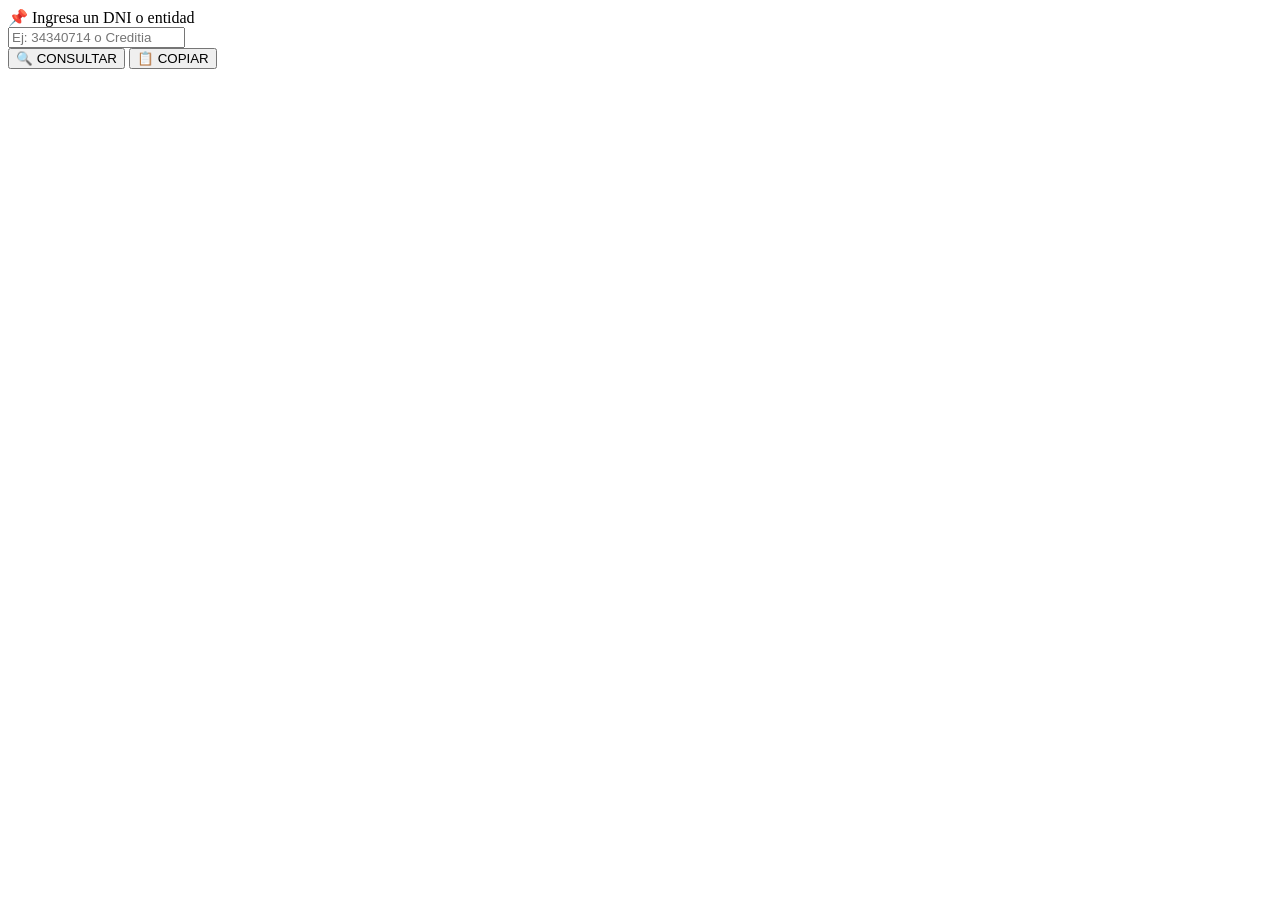
==== index.html @ dcc066db "Create index.html" ====
<!doctype html>
<html lang="es">
<head>
    <meta charset="UTF-8">
    <meta name="viewport" content="width=device-width, initial-scale=1.0">
    <title>ACME Labs · Consulta por documento</title>
    <link rel="stylesheet" href="styles.css">
</head>
<body>
    <main>
        <section class="panel">
            <div class="panel-inner">
                <div class="console" id="consoleOutput">
                    <span id="typewriter"></span><span class="cursor" id="cursor"></span>
                </div>
                <div class="search-container" id="searchContainer">
                    <label for="dniInput">📌 Ingresa un DNI o entidad</label>
                    <div class="input-row">
                        <input type="text" id="dniInput" placeholder="Ej: 34340714 o Creditia" maxlength="50" onkeydown="if(event.key==='Enter') buscarDNI()">
                        <div class="button-group">
                            <button onclick="buscarDNI()">🔍 CONSULTAR</button>
                            <button class="btn-copiar-busqueda" id="btnCopiar" onclick="copiarResultado()">
                                📋 COPIAR
                            </button>
                        </div>
                    </div>
                </div>
                <div class="result" id="resultContent">
                    <div id="resultText" class="result-moderno"></div>
                </div>
            </div>
        </section>
    </main>
    <script src="script.js"></script>
</body>
</html>
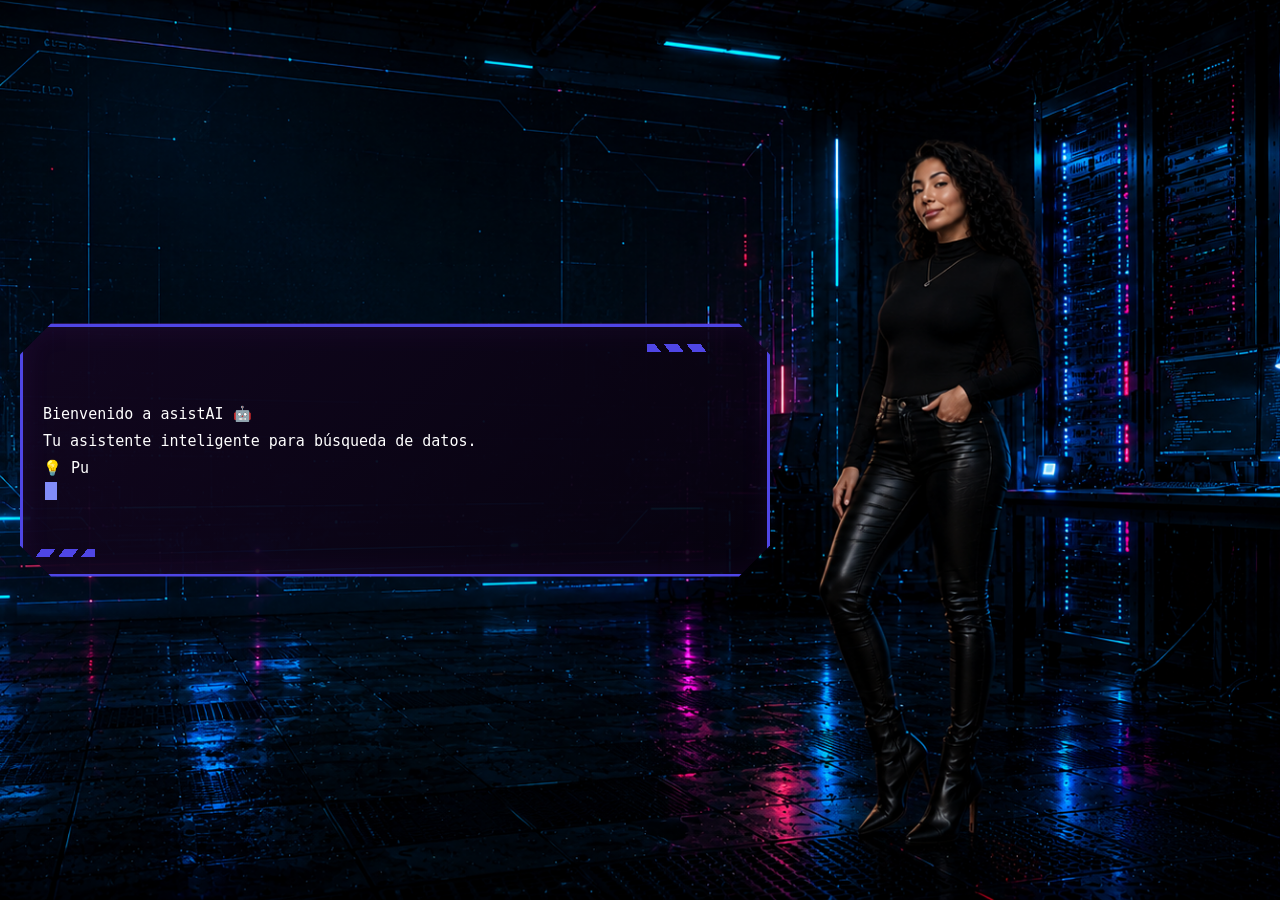
==== commit eab57ab3: "Update index.html" ====
--- a/index.html
+++ b/index.html
@@ -3,7 +3,7 @@
 <head>
     <meta charset="UTF-8">
     <meta name="viewport" content="width=device-width, initial-scale=1.0">
-    <title>ACME Labs · Consulta por documento</title>
+    <title>ACME Labs · Assis-AI</title>
     <link rel="stylesheet" href="styles.css">
 </head>
 <body>
@@ -14,7 +14,7 @@
                     <span id="typewriter"></span><span class="cursor" id="cursor"></span>
                 </div>
                 <div class="search-container" id="searchContainer">
-                    <label for="dniInput">📌 Ingresa un DNI o entidad</label>
+                    <label for="dniInput">📌 Ingresa un DNI, el nombre de una entidad o descargas</label>
                     <div class="input-row">
                         <input type="text" id="dniInput" placeholder="Ej: 34340714 o Creditia" maxlength="50" onkeydown="if(event.key==='Enter') buscarDNI()">
                         <div class="button-group">
--- a/styles.css
+++ b/styles.css
@@ -0,0 +1,398 @@
+:root {
+    --violet: #4f46e5;
+    --violet-soft: #818cf8;
+    --violet-neon: #4338ca;
+    --green: #31db72;
+    --red: #ff756f;
+    --gold: #ffb530;
+    --line: rgba(160, 68, 255, .48);
+    --panel: rgba(6, 2, 13, .91);
+    --ui-scale: .9;
+}
+* {
+    box-sizing: border-box;
+    margin: 0;
+    padding: 0;
+}
+body {
+    min-height: 100vh;
+    margin: 0;
+    color: #fff;
+    font: 15px/1.3 "Lucida Console", Monaco, monospace;
+    background: #020105 url("assets/f13.png") center top/cover fixed no-repeat;
+    transition: background-image 0.8s ease;
+    display: flex;
+    justify-content: flex-start;
+    align-items: center;
+    padding: 20px;
+}
+body.fondo-busqueda {
+    background-image: url("assets/f12.png");
+}
+main {
+    width: 100%;
+    max-width: 750px;
+    padding: 0;
+    display: flex;
+    align-items: center;
+    transition: all 0.3s ease;
+    margin-left: 0;
+}
+.panel {
+    position: relative;
+    width: 100%;
+    padding: 20px 30px 20px 20px;
+    background: linear-gradient(135deg, rgba(18, 6, 31, .95), var(--panel));
+    border: 3px solid var(--violet);
+    clip-path: polygon(0 31px, 31px 0, calc(100% - 31px) 0, 100% 31px, 100% calc(100% - 31px), calc(100% - 31px) 100%, 31px 100%, 0 calc(100% - 31px));
+    box-shadow: 0 0 16px rgba(160, 68, 255, .85), 0 0 48px rgba(160, 68, 255, .2), inset 0 0 30px rgba(160, 68, 255, .08);
+    transition: all 0.3s ease;
+    border-radius: 0;
+    margin-left: 0;
+}
+.panel::before,
+.panel::after {
+    content: "";
+    position: absolute;
+    width: 62px;
+    height: 8px;
+    background: repeating-linear-gradient(52deg, var(--violet) 0 11px, transparent 11px 18px);
+}
+.panel::before {
+    top: 17px;
+    right: 58px;
+}
+.panel::after {
+    bottom: 17px;
+    left: 10px;
+    transform: scaleX(-1);
+}
+.panel-inner {
+    padding: 0;
+    margin: 0;
+    width: 100%;
+    display: flex;
+    flex-direction: column;
+}
+.console {
+    font-family: "Lucida Console", Monaco, monospace;
+    color: #fff;
+    line-height: 1.8;
+    white-space: pre-wrap;
+    min-height: 200px;
+    text-align: left;
+    transition: all 0.5s ease;
+    font-size: 15px;
+    padding-left: 0;
+}
+.console.oculto {
+    opacity: 0;
+    max-height: 0;
+    min-height: 0;
+    overflow: hidden;
+    margin: 0;
+    padding: 0;
+    transition: all 0.5s ease;
+}
+.console .cursor {
+    display: inline-block;
+    width: 12px;
+    height: 18px;
+    background: var(--violet-soft);
+    animation: blink 1s step-end infinite;
+    vertical-align: text-bottom;
+    margin-left: 2px;
+}
+@keyframes blink {
+    0%, 100% { opacity: 1; }
+    50% { opacity: 0; }
+}
+.search-container {
+    margin-top: 20px;
+    margin-bottom: 15px;
+    display: none;
+    opacity: 0;
+    transition: opacity 0.5s ease, margin-top 0.3s ease;
+    flex-direction: column;
+    gap: 12px;
+    padding: 0;
+}
+.search-container.visible {
+    display: flex;
+    opacity: 1;
+}
+.search-container.arriba {
+    margin-top: 0;
+}
+.search-container label {
+    color: #a8b2d4;
+    font-size: 14px;
+    font-weight: 600;
+    font-family: "Lucida Console", Monaco, monospace;
+}
+.search-container .input-row {
+    display: flex;
+    gap: 10px;
+    flex-wrap: wrap;
+}
+.search-container input {
+    flex: 1;
+    padding: 14px 18px;
+    background: rgba(0, 0, 0, .6);
+    border: 2px solid var(--violet);
+    color: #fff;
+    font: 16px "Lucida Console", Monaco, monospace;
+    outline: none;
+    border-radius: 12px;
+    transition: all .3s;
+    text-align: center;
+    letter-spacing: 2px;
+    min-width: 150px;
+}
+.search-container input:focus {
+    border-color: var(--violet-soft);
+    box-shadow: 0 0 0 3px rgba(160, 68, 255, .2);
+    background: rgba(0, 0, 0, .7);
+}
+.search-container input::placeholder {
+    color: #4a5270;
+}
+.search-container .button-group {
+    display: flex;
+    gap: 10px;
+    flex-wrap: wrap;
+}
+.search-container button {
+    padding: 14px 30px;
+    background: var(--violet);
+    border: none;
+    color: #fff;
+    font: 16px "Lucida Console", Monaco, monospace;
+    cursor: pointer;
+    border-radius: 12px;
+    transition: all .2s;
+    white-space: nowrap;
+    min-width: 160px;
+    flex: 1;
+}
+.search-container button:hover {
+    transform: translateY(-2px);
+    box-shadow: 0 5px 20px rgba(160, 68, 255, .3);
+}
+.btn-copiar-busqueda {
+    padding: 14px 30px;
+    background: #27A17C !important;
+    border: 2px solid #27A17C !important;
+    color: #fff;
+    font: 16px "Lucida Console", Monaco, monospace;
+    cursor: pointer;
+    border-radius: 12px;
+    transition: all .2s;
+    display: none;
+    align-items: center;
+    justify-content: center;
+    gap: 8px;
+    min-width: 160px;
+    flex: 1;
+}
+.btn-copiar-busqueda:hover {
+    transform: translateY(-2px);
+    box-shadow: 0 5px 20px rgba(39, 125, 43, .4);
+    background: #27A17C !important;
+    border-color: #27A17C !important;
+}
+.btn-copiar-busqueda.copiado {
+    background: #27A17C !important;
+    border-color: #27A17C !important;
+    box-shadow: 0 0 20px rgba(26, 138, 46, .3);
+}
+.btn-copiar-busqueda.visible {
+    display: inline-flex;
+}
+.result {
+    margin-top: 10px;
+    padding: 0;
+    background: transparent;
+    border: none;
+    border-radius: 0;
+    font-size: 13px;
+    line-height: 1.1;
+    overflow-x: auto;
+    display: none;
+    animation: fadeIn 0.5s ease;
+}
+.result.visible {
+    display: block;
+}
+@keyframes fadeIn {
+    from { opacity: 0; transform: translateY(10px); }
+    to { opacity: 1; transform: translateY(0); }
+}
+@keyframes pulseBox {
+    0%, 100% { transform: scale(1); opacity: 0.5; }
+    50% { transform: scale(1.2); opacity: 1; }
+}
+@keyframes dots {
+    0% { content: ''; opacity: 0; }
+    33% { opacity: 1; }
+    66% { opacity: 1; }
+    100% { opacity: 1; }
+}
+.result-moderno {
+    font-family: "Lucida Console", Monaco, monospace;
+    font-size: 13px;
+    color: #e0d6f0;
+}
+.result-moderno .header-card {
+    background:  rgba(26, 31, 51, 0.6);
+    border: 1px solid var(--violet);
+    border-radius: 12px;
+    padding: 8px 14px;
+    margin-bottom: 10px;
+    display: flex;
+    justify-content: space-between;
+    align-items: center;
+    flex-wrap: wrap;
+    gap: 10px;
+}
+.result-moderno .header-card .dni-number {
+    color: #fff;
+    font-size: 20px;
+    font-weight: bold;
+    text-shadow: 0 0 20px rgba(240, 15, 108, 0.4);
+}
+.result-moderno .header-card .badge.fallecido {
+    background: rgba(255, 117, 111, 0.2);
+    border: 1px solid var(--red);
+    padding: 4px 5px;
+    border-radius: 20px;
+    font-size: 11px;
+    color: var(--red);
+    text-transform: uppercase;
+    letter-spacing: 1px;
+}
+.result-moderno .seccion {
+    background: rgba(26, 31, 51, 0.6);
+    border: 1px solid rgba(160, 68, 255, 0.15);
+    border-radius: 12px;
+    padding: 14px 18px;
+    margin-bottom: 10px;
+    backdrop-filter: blur(4px);
+    transition: all 0.3s ease;
+}
+.result-moderno .seccion:hover {
+    border-color: rgba(160, 68, 255, 0.3);
+    background: rgba(26, 31, 51, 0.8);
+}
+.result-moderno .seccion-titulo {
+    color: var(--violet-soft);
+    font-size: 11px;
+    text-transform: uppercase;
+    letter-spacing: 1.5px;
+    margin-bottom: 10px;
+    font-weight: bold;
+    display: flex;
+    align-items: center;
+    gap: 8px;
+}
+.result-moderno .seccion-titulo .icon {
+    font-size: 14px;
+}
+.result-moderno .campo {
+    display: flex;
+    padding: 3px 0;
+    line-height: 1.6;
+    border-bottom: 1px solid rgba(160, 68, 255, 0.05);
+}
+.result-moderno .campo:last-child {
+    border-bottom: none;
+}
+.result-moderno .campo .label {
+    color: #8a7ea0;
+    min-width: 120px;
+    font-size: 12px;
+    letter-spacing: 0.3px;
+}
+.result-moderno .campo .valor {
+    color: #f0ecf5;
+    font-size: 13px;
+    word-break: break-word;
+}
+.result-moderno .campo .valor.fallecido {
+    color: var(--red);
+    font-weight: bold;
+}
+.result-moderno .origen {
+    background: rgba(160, 68, 255, 0.05);
+    border-radius: 8px;
+    padding: 10px 16px;
+    margin-top: 6px;
+    font-size: 11px;
+    color: #8a7ea0;
+    display: flex;
+    justify-content: space-between;
+    flex-wrap: wrap;
+    gap: 6px;
+}
+.result-moderno .origen span {
+    color: #b0a8c0;
+}
+.result-moderno .error {
+    color: var(--red);
+    font-size: 14px;
+    padding: 20px;
+    text-align: center;
+    background: rgba(255, 117, 111, 0.05);
+    border: 1px solid rgba(255, 117, 111, 0.2);
+    border-radius: 12px;
+}
+@media (max-width:700px) {
+    body {
+        padding: 10px;
+    }
+    main {
+        transform: scale(1);
+        max-width: 100%;
+    }
+    .panel {
+        padding: 15px 15px 15px 15px;
+        width: 100%;
+        margin-left: 0;
+    }
+    .console {
+        font-size: 14px;
+        min-height: 150px;
+        padding: 0;
+    }
+    .search-container .input-row {
+        flex-direction: column;
+    }
+    .search-container .button-group {
+        flex-direction: column;
+    }
+    .search-container button,
+    .btn-copiar-busqueda {
+        width: 100%;
+        min-width: auto;
+        flex: none;
+    }
+    .result-moderno .campo {
+        flex-direction: column;
+        padding: 4px 0;
+    }
+    .result-moderno .campo .label {
+        min-width: auto;
+        font-size: 11px;
+    }
+    .result-moderno .campo .valor {
+        padding-left: 6px;
+        font-size: 12px;
+    }
+    .result-moderno .header-card {
+        flex-direction: column;
+        text-align: center;
+    }
+    .result-moderno .header-card .dni-number {
+        font-size: 18px;
+    }
+}
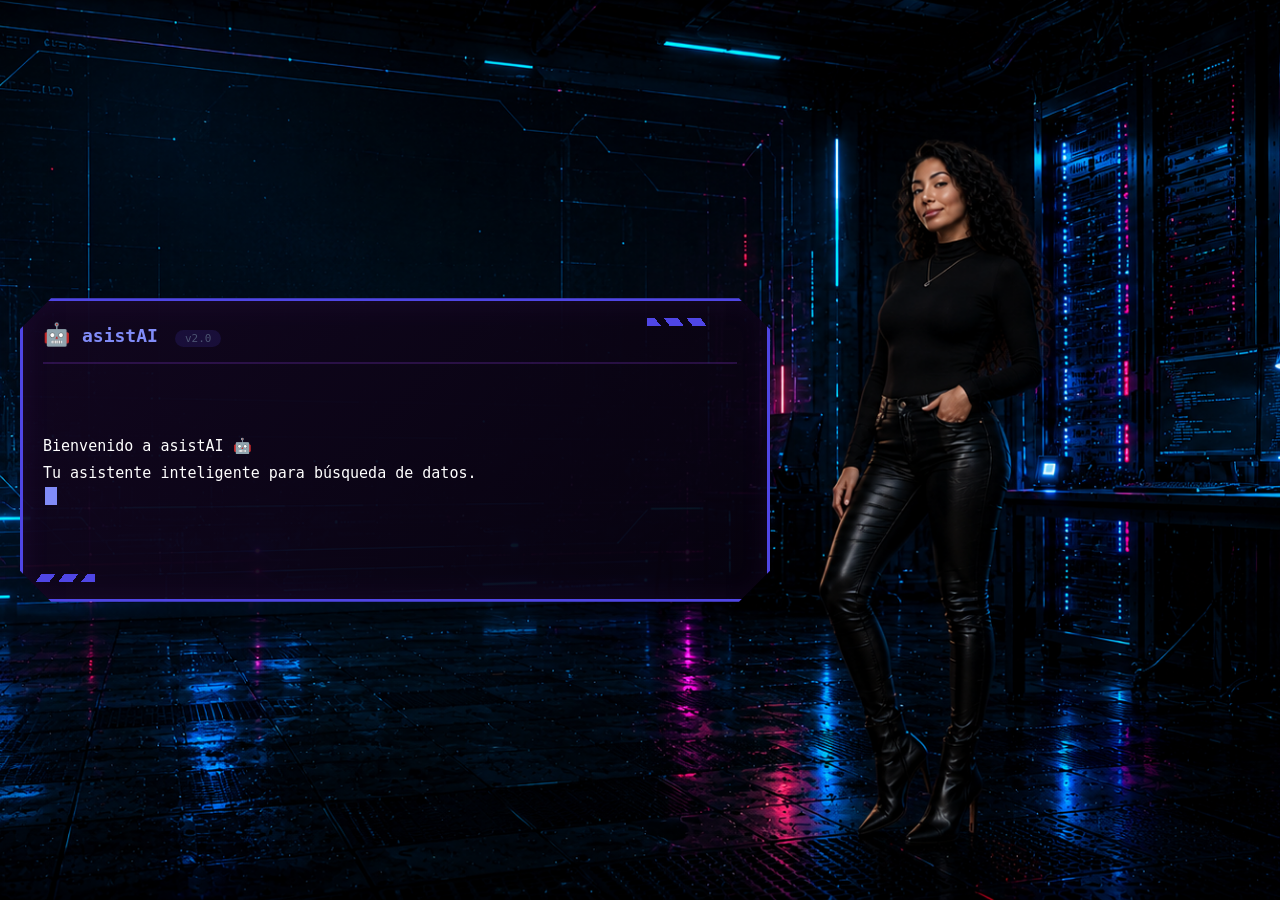
==== commit 65e7fa59: "Update index.html" ====
--- a/index.html
+++ b/index.html
@@ -10,6 +10,24 @@
     <main>
         <section class="panel">
             <div class="panel-inner">
+                <div style="
+                    display: flex;
+                    justify-content: space-between;
+                    align-items: center;
+                    padding-bottom: 12px;
+                    margin-bottom: 15px;
+                    border-bottom: 2px solid rgba(160, 68, 255, 0.2);
+                ">
+                    <div style="display: flex; align-items: center; gap: 12px;">
+                        <span style="font-size: 22px;">🤖</span>
+                        <div>
+                            <span style="font-size: 18px; font-weight: bold; color: var(--violet-soft);">asistAI</span>
+                            <span style="font-size: 11px; color: #4a5270; background: rgba(79,70,229,0.15); padding: 2px 10px; border-radius: 10px; margin-left: 8px;">v2.0</span>
+                        </div>
+                    </div>
+                </div>
+                <!-- ===== FIN TÍTULO ===== -->
+
                 <div class="console" id="consoleOutput">
                     <span id="typewriter"></span><span class="cursor" id="cursor"></span>
                 </div>
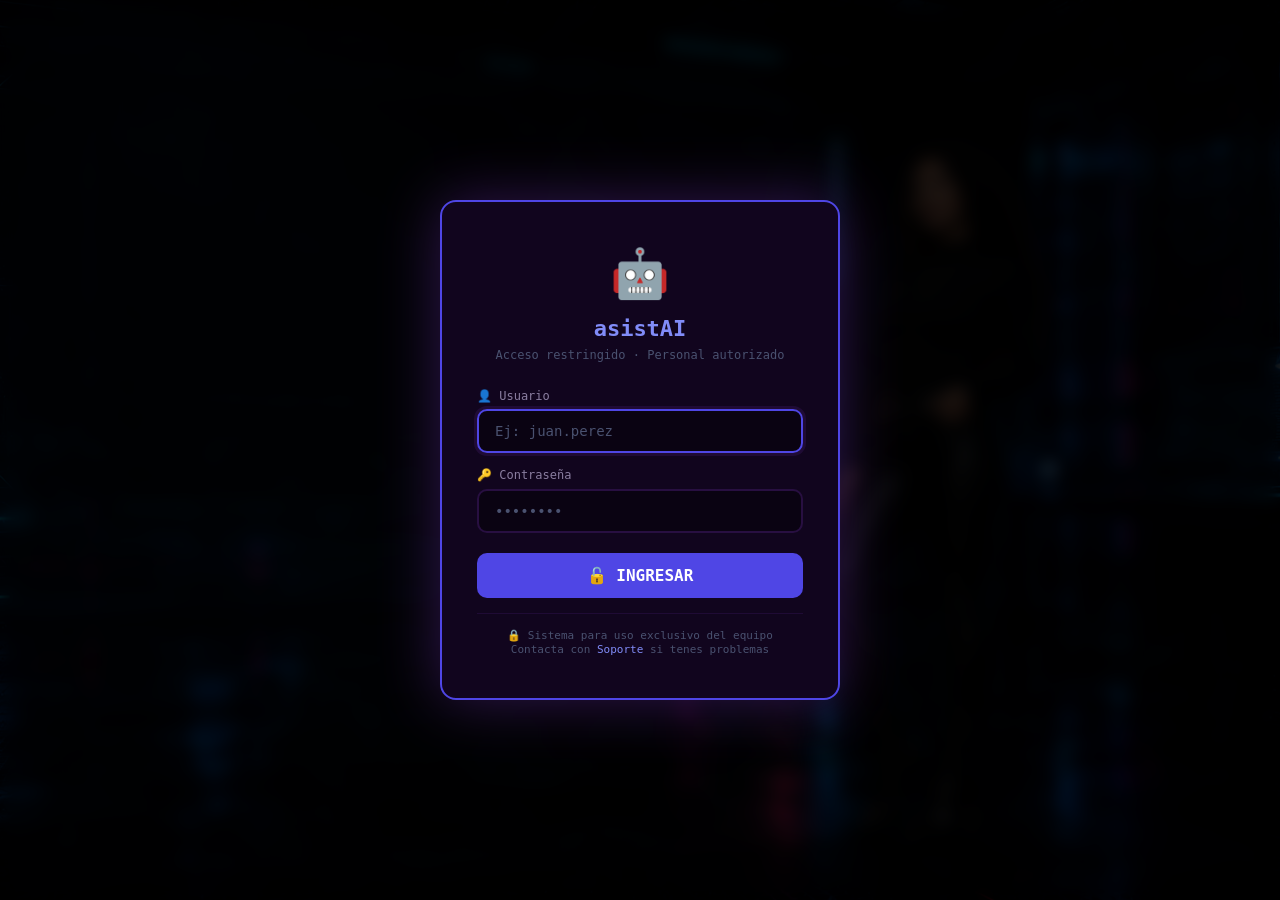
==== commit 97eb8743: "Add files via upload" ====
--- a/index.html
+++ b/index.html
@@ -1,54 +1,215 @@
-<!doctype html>
-<html lang="es">
-<head>
-    <meta charset="UTF-8">
-    <meta name="viewport" content="width=device-width, initial-scale=1.0">
-    <title>ACME Labs · Assis-AI</title>
-    <link rel="stylesheet" href="styles.css">
-</head>
-<body>
-    <main>
-        <section class="panel">
-            <div class="panel-inner">
-                <div style="
-                    display: flex;
-                    justify-content: space-between;
-                    align-items: center;
-                    padding-bottom: 12px;
-                    margin-bottom: 15px;
-                    border-bottom: 2px solid rgba(160, 68, 255, 0.2);
-                ">
-                    <div style="display: flex; align-items: center; gap: 12px;">
-                        <span style="font-size: 22px;">🤖</span>
-                        <div>
-                            <span style="font-size: 18px; font-weight: bold; color: var(--violet-soft);">asistAI</span>
-                            <span style="font-size: 11px; color: #4a5270; background: rgba(79,70,229,0.15); padding: 2px 10px; border-radius: 10px; margin-left: 8px;">v2.0</span>
-                        </div>
-                    </div>
-                </div>
-                <!-- ===== FIN TÍTULO ===== -->
-
-                <div class="console" id="consoleOutput">
-                    <span id="typewriter"></span><span class="cursor" id="cursor"></span>
-                </div>
-                <div class="search-container" id="searchContainer">
-                    <label for="dniInput">📌 Ingresa un DNI, el nombre de una entidad o descargas</label>
-                    <div class="input-row">
-                        <input type="text" id="dniInput" placeholder="Ej: 34340714 o Creditia" maxlength="50" onkeydown="if(event.key==='Enter') buscarDNI()">
-                        <div class="button-group">
-                            <button onclick="buscarDNI()">🔍 CONSULTAR</button>
-                            <button class="btn-copiar-busqueda" id="btnCopiar" onclick="copiarResultado()">
-                                📋 COPIAR
-                            </button>
-                        </div>
-                    </div>
-                </div>
-                <div class="result" id="resultContent">
-                    <div id="resultText" class="result-moderno"></div>
-                </div>
-            </div>
-        </section>
-    </main>
-    <script src="script.js"></script>
-</body>
-</html>
+<!doctype html>
+<html lang="es">
+<head>
+    <meta charset="UTF-8">
+    <meta name="viewport" content="width=device-width, initial-scale=1.0">
+    <title>ACME Labs · Assist-AI</title>
+    <link rel="stylesheet" href="styles.css">
+    <style>
+        /* ===== ESTILOS PARA LOGIN ===== */
+        .login-overlay {
+            position: fixed;
+            top: 0;
+            left: 0;
+            width: 100%;
+            height: 100%;
+            background: rgba(0, 0, 0, 0.85);
+            z-index: 99999;
+            display: flex;
+            justify-content: center;
+            align-items: center;
+            backdrop-filter: blur(8px);
+        }
+        .login-box {
+            background: rgba(18, 6, 31, 0.97);
+            border: 2px solid var(--violet);
+            border-radius: 16px;
+            padding: 40px 35px;
+            max-width: 400px;
+            width: 90%;
+            box-shadow: 0 0 60px rgba(160, 68, 255, 0.3);
+            animation: slideUp 0.3s ease;
+        }
+        .login-box .logo {
+            text-align: center;
+            font-size: 48px;
+            margin-bottom: 10px;
+        }
+        .login-box h2 {
+            color: var(--violet-soft);
+            text-align: center;
+            margin-bottom: 5px;
+            font-size: 22px;
+            font-family: 'Lucida Console', Monaco, monospace;
+        }
+        .login-box .subtitle {
+            color: #4a5270;
+            text-align: center;
+            font-size: 12px;
+            margin-bottom: 25px;
+            font-family: 'Lucida Console', Monaco, monospace;
+        }
+        .login-box .input-group {
+            margin-bottom: 15px;
+        }
+        .login-box .input-group label {
+            display: block;
+            color: #8a7ea0;
+            font-size: 12px;
+            margin-bottom: 5px;
+            font-family: 'Lucida Console', Monaco, monospace;
+        }
+        .login-box input {
+            width: 100%;
+            padding: 12px 16px;
+            background: rgba(0, 0, 0, 0.4);
+            border: 2px solid rgba(160, 68, 255, 0.2);
+            border-radius: 10px;
+            color: #fff;
+            font-size: 14px;
+            font-family: 'Lucida Console', Monaco, monospace;
+            outline: none;
+            transition: all 0.3s;
+            box-sizing: border-box;
+        }
+        .login-box input:focus {
+            border-color: var(--violet);
+            box-shadow: 0 0 0 3px rgba(160, 68, 255, 0.1);
+        }
+        .login-box input::placeholder {
+            color: #4a5270;
+        }
+        .login-box button {
+            width: 100%;
+            padding: 13px;
+            background: var(--violet);
+            border: none;
+            border-radius: 10px;
+            color: #fff;
+            font-size: 16px;
+            font-weight: bold;
+            cursor: pointer;
+            transition: all 0.3s;
+            font-family: 'Lucida Console', Monaco, monospace;
+            margin-top: 5px;
+        }
+        .login-box button:hover {
+            transform: translateY(-2px);
+            box-shadow: 0 5px 20px rgba(160, 68, 255, 0.3);
+        }
+        .login-box .error-msg {
+            color: #ff6b6b;
+            font-size: 13px;
+            text-align: center;
+            margin-top: 12px;
+            display: none;
+            font-family: 'Lucida Console', Monaco, monospace;
+        }
+        .login-box .hint {
+            color: #4a5270;
+            font-size: 11px;
+            text-align: center;
+            margin-top: 15px;
+            font-family: 'Lucida Console', Monaco, monospace;
+            border-top: 1px solid rgba(160, 68, 255, 0.1);
+            padding-top: 15px;
+        }
+        .login-box .hint span {
+            color: var(--violet-soft);
+        }
+        @keyframes slideUp {
+            from { opacity: 0; transform: translateY(30px) scale(0.95); }
+            to { opacity: 1; transform: translateY(0) scale(1); }
+        }
+        #mainContent {
+            display: none;
+        }
+    </style>
+</head>
+<body>
+
+    <!-- ===== PANTALLA DE LOGIN ===== -->
+    <div class="login-overlay" id="loginOverlay">
+        <div class="login-box">
+            <div class="logo">🤖</div>
+            <h2>asistAI</h2>
+            <div class="subtitle">Acceso restringido · Personal autorizado</div>
+            
+            <div class="input-group">
+                <label>👤 Usuario</label>
+                <input type="text" id="loginUser" placeholder="Ej: juan.perez" 
+                       onkeydown="if(event.key==='Enter') loginSubmit()" autofocus>
+            </div>
+            
+            <div class="input-group">
+                <label>🔑 Contraseña</label>
+                <input type="password" id="loginPass" placeholder="••••••••" 
+                       onkeydown="if(event.key==='Enter') loginSubmit()">
+            </div>
+            
+            <button onclick="loginSubmit()">🔓 INGRESAR</button>
+            
+            <div class="error-msg" id="loginError">❌ Usuario o contraseña incorrectos</div>
+            
+            <div class="hint">
+                🔒 Sistema para uso exclusivo del equipo<br>
+                Contacta con <span>Soporte</span> si tenes problemas
+            </div>
+        </div>
+    </div>
+
+    <!-- ===== CONTENIDO PRINCIPAL ===== -->
+    <main id="mainContent">
+        <section class="panel">
+            <div class="panel-inner">
+                <!-- ===== HEADER CON USUARIO Y LOGOUT (CORREGIDO) ===== -->
+                <div style="display:flex;align-items:center;padding-bottom:10px;margin-bottom:10px;border-bottom:1px solid rgba(160,68,255,0.15);gap:20px;flex-wrap:wrap;">
+                    <div style="display:flex;align-items:center;gap:10px;">
+                        <span style="font-size:18px;font-weight:bold;color:var(--violet-soft);">asistAI</span>
+                        <span style="font-size:11px;color:#4a5270;background:rgba(79,70,229,0.15);padding:2px 10px;border-radius:10px;">🔒</span>
+                    </div>
+                    <div style="display:flex;align-items:center;gap:12px;">
+                        <span style="font-size:11px;color:#8a7ea0;" id="userDisplay">👤 usuario</span>
+                        <button onclick="logout()" style="
+                            background:rgba(255,107,107,0.15);
+                            color:#ff6b6b;
+                            border:1px solid rgba(255,107,107,0.2);
+                            border-radius:8px;
+                            padding:4px 12px;
+                            cursor:pointer;
+                            font-size:11px;
+                            font-family:'Lucida Console',Monaco,monospace;
+                            transition:all 0.3s;
+                        " onmouseover="this.style.background='rgba(255,107,107,0.25)'" 
+                        onmouseout="this.style.background='rgba(255,107,107,0.15)'">
+                            🚪 Salir
+                        </button>
+                    </div>
+                </div>
+                <!-- ===== FIN HEADER ===== -->
+
+                <div class="console" id="consoleOutput">
+                    <span id="typewriter"></span><span class="cursor" id="cursor"></span>
+                </div>
+                <div class="search-container" id="searchContainer">
+                    <label for="dniInput">📌 Ingresa un DNI, el nombre de una entidad o descargas</label>
+                    <div class="input-row">
+                        <input type="text" id="dniInput" placeholder="Ej: 34340714 o Creditia" maxlength="50" onkeydown="if(event.key==='Enter') buscarDNI()">
+                        <div class="button-group">
+                            <button onclick="buscarDNI()">🔍 CONSULTAR</button>
+                            <button class="btn-copiar-busqueda" id="btnCopiar" onclick="copiarResultado()">
+                                📋 COPIAR
+                            </button>
+                        </div>
+                    </div>
+                </div>
+                <div class="result" id="resultContent">
+                    <div id="resultText" class="result-moderno"></div>
+                </div>
+            </div>
+        </section>
+    </main>
+
+    <script src="script.js"></script>
+</body>
+</html>
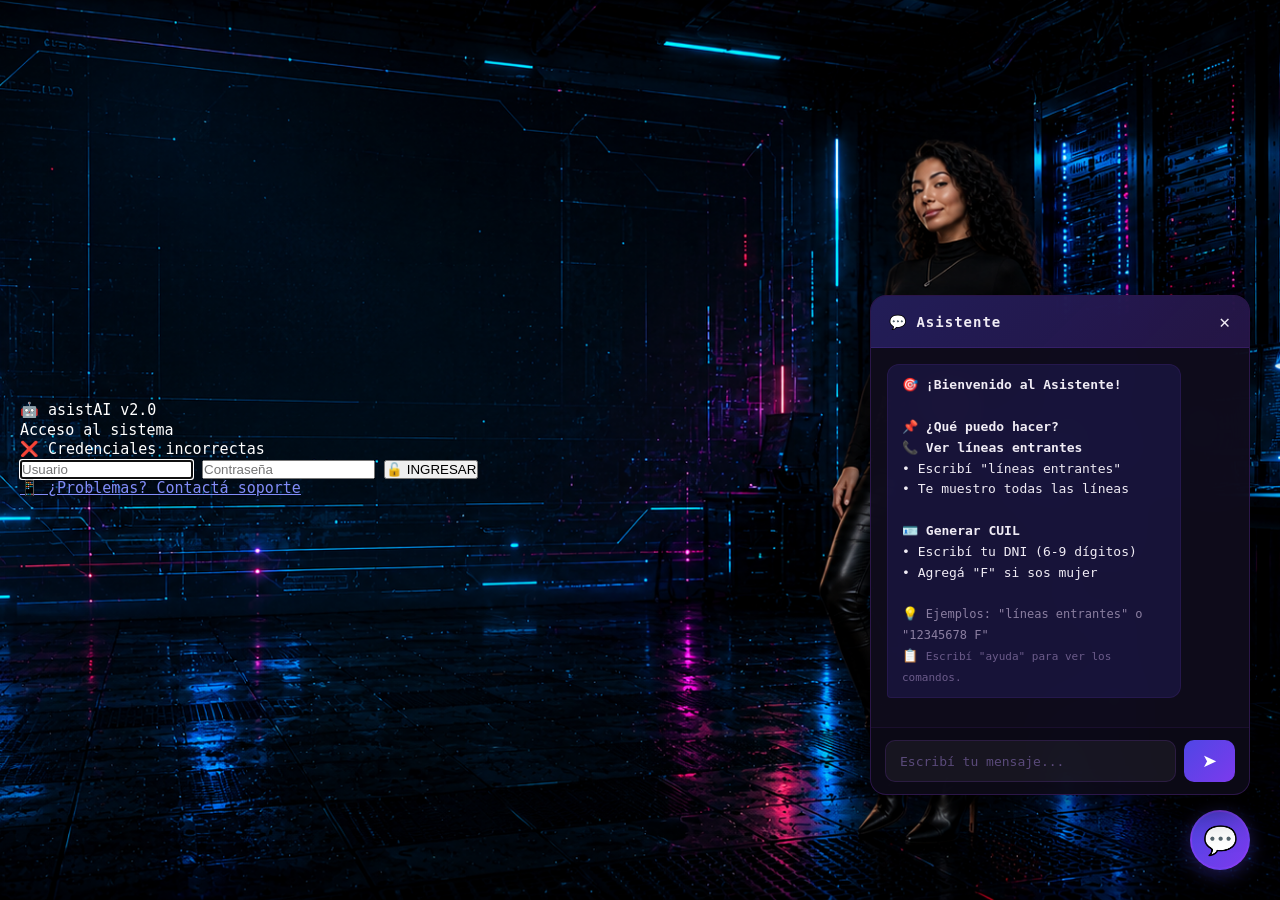
==== commit 9d2278d8: "Update index.html" ====
--- a/index.html
+++ b/index.html
@@ -3,213 +3,92 @@
 <head>
     <meta charset="UTF-8">
     <meta name="viewport" content="width=device-width, initial-scale=1.0">
-    <title>ACME Labs · Assist-AI</title>
+    <title>ACME Labs · AssistAI</title>
     <link rel="stylesheet" href="styles.css">
-    <style>
-        /* ===== ESTILOS PARA LOGIN ===== */
-        .login-overlay {
-            position: fixed;
-            top: 0;
-            left: 0;
-            width: 100%;
-            height: 100%;
-            background: rgba(0, 0, 0, 0.85);
-            z-index: 99999;
-            display: flex;
-            justify-content: center;
-            align-items: center;
-            backdrop-filter: blur(8px);
-        }
-        .login-box {
-            background: rgba(18, 6, 31, 0.97);
-            border: 2px solid var(--violet);
-            border-radius: 16px;
-            padding: 40px 35px;
-            max-width: 400px;
-            width: 90%;
-            box-shadow: 0 0 60px rgba(160, 68, 255, 0.3);
-            animation: slideUp 0.3s ease;
-        }
-        .login-box .logo {
-            text-align: center;
-            font-size: 48px;
-            margin-bottom: 10px;
-        }
-        .login-box h2 {
-            color: var(--violet-soft);
-            text-align: center;
-            margin-bottom: 5px;
-            font-size: 22px;
-            font-family: 'Lucida Console', Monaco, monospace;
-        }
-        .login-box .subtitle {
-            color: #4a5270;
-            text-align: center;
-            font-size: 12px;
-            margin-bottom: 25px;
-            font-family: 'Lucida Console', Monaco, monospace;
-        }
-        .login-box .input-group {
-            margin-bottom: 15px;
-        }
-        .login-box .input-group label {
-            display: block;
-            color: #8a7ea0;
-            font-size: 12px;
-            margin-bottom: 5px;
-            font-family: 'Lucida Console', Monaco, monospace;
-        }
-        .login-box input {
-            width: 100%;
-            padding: 12px 16px;
-            background: rgba(0, 0, 0, 0.4);
-            border: 2px solid rgba(160, 68, 255, 0.2);
-            border-radius: 10px;
-            color: #fff;
-            font-size: 14px;
-            font-family: 'Lucida Console', Monaco, monospace;
-            outline: none;
-            transition: all 0.3s;
-            box-sizing: border-box;
-        }
-        .login-box input:focus {
-            border-color: var(--violet);
-            box-shadow: 0 0 0 3px rgba(160, 68, 255, 0.1);
-        }
-        .login-box input::placeholder {
-            color: #4a5270;
-        }
-        .login-box button {
-            width: 100%;
-            padding: 13px;
-            background: var(--violet);
-            border: none;
-            border-radius: 10px;
-            color: #fff;
-            font-size: 16px;
-            font-weight: bold;
-            cursor: pointer;
-            transition: all 0.3s;
-            font-family: 'Lucida Console', Monaco, monospace;
-            margin-top: 5px;
-        }
-        .login-box button:hover {
-            transform: translateY(-2px);
-            box-shadow: 0 5px 20px rgba(160, 68, 255, 0.3);
-        }
-        .login-box .error-msg {
-            color: #ff6b6b;
-            font-size: 13px;
-            text-align: center;
-            margin-top: 12px;
-            display: none;
-            font-family: 'Lucida Console', Monaco, monospace;
-        }
-        .login-box .hint {
-            color: #4a5270;
-            font-size: 11px;
-            text-align: center;
-            margin-top: 15px;
-            font-family: 'Lucida Console', Monaco, monospace;
-            border-top: 1px solid rgba(160, 68, 255, 0.1);
-            padding-top: 15px;
-        }
-        .login-box .hint span {
-            color: var(--violet-soft);
-        }
-        @keyframes slideUp {
-            from { opacity: 0; transform: translateY(30px) scale(0.95); }
-            to { opacity: 1; transform: translateY(0) scale(1); }
-        }
-        #mainContent {
-            display: none;
-        }
-    </style>
 </head>
 <body>
-
-    <!-- ===== PANTALLA DE LOGIN ===== -->
-    <div class="login-overlay" id="loginOverlay">
+    <!-- ===== LOGIN OVERLAY ===== -->
+    <div id="loginOverlay" class="login-overlay">
         <div class="login-box">
-            <div class="logo">🤖</div>
-            <h2>asistAI</h2>
-            <div class="subtitle">Acceso restringido · Personal autorizado</div>
-            
-            <div class="input-group">
-                <label>👤 Usuario</label>
-                <input type="text" id="loginUser" placeholder="Ej: juan.perez" 
-                       onkeydown="if(event.key==='Enter') loginSubmit()" autofocus>
+            <div class="login-header">
+                <span class="login-icon">🤖</span>
+                <span class="login-title">asistAI</span>
+                <span class="login-version">v2.0</span>
             </div>
-            
-            <div class="input-group">
-                <label>🔑 Contraseña</label>
-                <input type="password" id="loginPass" placeholder="••••••••" 
-                       onkeydown="if(event.key==='Enter') loginSubmit()">
-            </div>
-            
+            <div class="login-subtitle">Acceso al sistema</div>
+            <div class="login-error" id="loginError">❌ Credenciales incorrectas</div>
+            <input type="text" id="loginUser" placeholder="Usuario" autocomplete="username">
+            <input type="password" id="loginPass" placeholder="Contraseña" autocomplete="current-password" onkeydown="if(event.key==='Enter') loginSubmit()">
             <button onclick="loginSubmit()">🔓 INGRESAR</button>
-            
-            <div class="error-msg" id="loginError">❌ Usuario o contraseña incorrectos</div>
-            
-            <div class="hint">
-                🔒 Sistema para uso exclusivo del equipo<br>
-                Contacta con <span>Soporte</span> si tenes problemas
+            <div class="login-footer">
+                <span onclick="soporteTelegram()" style="cursor:pointer;color:var(--violet-soft);text-decoration:underline;">📱 ¿Problemas? Contactá soporte</span>
             </div>
         </div>
     </div>
 
-    <!-- ===== CONTENIDO PRINCIPAL ===== -->
-    <main id="mainContent">
-        <section class="panel">
-            <div class="panel-inner">
-                <!-- ===== HEADER CON USUARIO Y LOGOUT (CORREGIDO) ===== -->
-                <div style="display:flex;align-items:center;padding-bottom:10px;margin-bottom:10px;border-bottom:1px solid rgba(160,68,255,0.15);gap:20px;flex-wrap:wrap;">
-                    <div style="display:flex;align-items:center;gap:10px;">
-                        <span style="font-size:18px;font-weight:bold;color:var(--violet-soft);">asistAI</span>
-                        <span style="font-size:11px;color:#4a5270;background:rgba(79,70,229,0.15);padding:2px 10px;border-radius:10px;">🔒</span>
-                    </div>
-                    <div style="display:flex;align-items:center;gap:12px;">
-                        <span style="font-size:11px;color:#8a7ea0;" id="userDisplay">👤 usuario</span>
-                        <button onclick="logout()" style="
-                            background:rgba(255,107,107,0.15);
-                            color:#ff6b6b;
-                            border:1px solid rgba(255,107,107,0.2);
-                            border-radius:8px;
-                            padding:4px 12px;
-                            cursor:pointer;
-                            font-size:11px;
-                            font-family:'Lucida Console',Monaco,monospace;
-                            transition:all 0.3s;
-                        " onmouseover="this.style.background='rgba(255,107,107,0.25)'" 
-                        onmouseout="this.style.background='rgba(255,107,107,0.15)'">
-                            🚪 Salir
-                        </button>
+    <!-- ===== MAIN CONTENT ===== -->
+    <div id="mainContent" style="display:none;width:100%;min-height:100vh;">
+        <!-- TOP BAR -->
+        <header class="topbar">
+            <div class="topbar-left">
+                <span class="logo-icon">🔒</span>
+                <span class="logo-text">asistAI</span>
+                <span class="logo-version">v2.0</span>
+            </div>
+            <div class="topbar-right">
+                <span id="userDisplay" class="user-badge">👤 usuario</span>
+                <button class="btn-logout" onclick="logout()" title="Cerrar sesión">⏻</button>
+            </div>
+        </header>
+
+        <!-- MAIN WRAPPER -->
+        <div class="app-wrapper">
+            <!-- CONSOLE CARD -->
+            <section class="console-section">
+                <div class="card console-card">
+                    <div class="console" id="consoleOutput">
+                        <span id="typewriter"></span><span class="cursor" id="cursor"></span>
                     </div>
                 </div>
-                <!-- ===== FIN HEADER ===== -->
+            </section>
 
-                <div class="console" id="consoleOutput">
-                    <span id="typewriter"></span><span class="cursor" id="cursor"></span>
-                </div>
-                <div class="search-container" id="searchContainer">
-                    <label for="dniInput">📌 Ingresa un DNI, el nombre de una entidad o descargas</label>
+            <!-- SEARCH CARD -->
+            <section class="search-section" id="searchContainer">
+                <div class="card search-card">
+                    <label for="dniInput">📌 Ingresa un DNI, nombre de entidad o comando</label>
                     <div class="input-row">
-                        <input type="text" id="dniInput" placeholder="Ej: 34340714 o Creditia" maxlength="50" onkeydown="if(event.key==='Enter') buscarDNI()">
+                        <input type="text" id="dniInput" placeholder="Ej: 34340714 · Creditia · descargas · macro-12345678" maxlength="50">
                         <div class="button-group">
-                            <button onclick="buscarDNI()">🔍 CONSULTAR</button>
-                            <button class="btn-copiar-busqueda" id="btnCopiar" onclick="copiarResultado()">
-                                📋 COPIAR
-                            </button>
+                            <button onclick="buscarDNI()" id="btnBuscar">🔍 CONSULTAR</button>
+                            <button class="btn-copiar-busqueda" id="btnCopiar" onclick="copiarResultado()">📋 COPIAR</button>
                         </div>
                     </div>
                 </div>
-                <div class="result" id="resultContent">
-                    <div id="resultText" class="result-moderno"></div>
-                </div>
+            </section>
+
+            <!-- RESULTS -->
+            <section class="results-section" id="resultContent">
+                <div id="resultText" class="result-moderno"></div>
+            </section>
+        </div>
+    </div>
+
+    <!-- ===== CHAT FLOTANTE ===== -->
+    <div class="chat-float" id="chatFloat">
+        <div class="chat-window" id="chatWindow">
+            <div class="chat-header">
+                <span>💬 Asistente</span>
+                <span onclick="toggleChat()" style="cursor:pointer;font-size:18px;">✕</span>
             </div>
-        </section>
-    </main>
+            <div class="chat-messages" id="chatMessages"></div>
+            <div class="chat-input">
+                <input type="text" id="chatInput" placeholder="Escribí tu mensaje..." onkeydown="if(event.key==='Enter') enviarChat()">
+                <button onclick="enviarChat()">➤</button>
+            </div>
+        </div>
+        <button class="chat-toggle" id="chatToggle" onclick="toggleChat()">💬</button>
+    </div>
 
     <script src="script.js"></script>
 </body>
-</html>+</html>
--- a/styles.css
+++ b/styles.css
@@ -396,3 +396,224 @@
         font-size: 18px;
     }
 }
+
+/* ===== CHAT FLOTANTE ===== */
+.chat-float {
+    position: fixed;
+    bottom: 30px;
+    right: 30px;
+    z-index: 9999;
+    font-family: 'Lucida Console', Monaco, monospace;
+}
+
+.chat-toggle {
+    width: 60px;
+    height: 60px;
+    border-radius: 50%;
+    background: linear-gradient(135deg, #4f46e5, #7c3aed);
+    border: 2px solid rgba(160, 68, 255, 0.3);
+    color: white;
+    font-size: 28px;
+    cursor: pointer;
+    box-shadow: 0 4px 20px rgba(79, 70, 229, 0.4);
+    transition: all 0.3s ease;
+    display: flex;
+    align-items: center;
+    justify-content: center;
+}
+
+.chat-toggle:hover {
+    transform: scale(1.1);
+    box-shadow: 0 6px 30px rgba(79, 70, 229, 0.6);
+}
+
+.chat-window {
+    position: absolute;
+    bottom: 75px;
+    right: 0;
+    width: 380px;
+    height: 500px;
+    background: rgba(15, 12, 28, 0.95);
+    backdrop-filter: blur(20px);
+    border: 1px solid rgba(160, 68, 255, 0.2);
+    border-radius: 16px;
+    box-shadow: 0 10px 40px rgba(0, 0, 0, 0.6);
+    display: flex;
+    flex-direction: column;
+    overflow: hidden;
+    animation: slideUp 0.3s ease;
+}
+
+@keyframes slideUp {
+    from { opacity: 0; transform: translateY(20px); }
+    to { opacity: 1; transform: translateY(0); }
+}
+
+.chat-header {
+    background: linear-gradient(135deg, rgba(79, 70, 229, 0.3), rgba(124, 58, 237, 0.2));
+    padding: 14px 18px;
+    border-bottom: 1px solid rgba(160, 68, 255, 0.15);
+    display: flex;
+    justify-content: space-between;
+    align-items: center;
+    color: #f0ecf5;
+    font-size: 14px;
+    font-weight: bold;
+    letter-spacing: 1px;
+}
+
+.chat-messages {
+    flex: 1;
+    padding: 16px;
+    overflow-y: auto;
+    display: flex;
+    flex-direction: column;
+    gap: 10px;
+}
+
+.chat-messages::-webkit-scrollbar {
+    width: 4px;
+}
+
+.chat-messages::-webkit-scrollbar-track {
+    background: rgba(255, 255, 255, 0.05);
+    border-radius: 2px;
+}
+
+.chat-messages::-webkit-scrollbar-thumb {
+    background: var(--violet);
+    border-radius: 2px;
+}
+
+.chat-message {
+    max-width: 85%;
+    padding: 10px 14px;
+    border-radius: 12px;
+    font-size: 13px;
+    line-height: 1.6;
+    word-break: break-word;
+}
+
+.chat-message.bot {
+    align-self: flex-start;
+    background: rgba(79, 70, 229, 0.15);
+    border: 1px solid rgba(160, 68, 255, 0.1);
+    color: #f0ecf5;
+    border-bottom-left-radius: 4px;
+}
+
+.chat-message.user {
+    align-self: flex-end;
+    background: rgba(79, 70, 229, 0.3);
+    border: 1px solid rgba(160, 68, 255, 0.2);
+    color: #fff;
+    border-bottom-right-radius: 4px;
+}
+
+.chat-message .cuil-result {
+    display: inline-block;
+    background: rgba(79, 70, 229, 0.2);
+    padding: 6px 14px;
+    border-radius: 8px;
+    margin-top: 6px;
+    font-size: 16px;
+    font-weight: bold;
+    color: #a78bfa;
+    border: 1px solid rgba(160, 68, 255, 0.2);
+    letter-spacing: 1px;
+}
+
+.chat-message .dni-number {
+    color: #60a5fa;
+    font-weight: bold;
+}
+
+.chat-input {
+    display: flex;
+    padding: 12px 14px;
+    border-top: 1px solid rgba(160, 68, 255, 0.1);
+    gap: 8px;
+    background: rgba(0, 0, 0, 0.2);
+}
+
+.chat-input input {
+    flex: 1;
+    padding: 10px 14px;
+    border: 1px solid rgba(160, 68, 255, 0.15);
+    border-radius: 10px;
+    background: rgba(255, 255, 255, 0.05);
+    color: #f0ecf5;
+    font-size: 13px;
+    outline: none;
+    font-family: 'Lucida Console', Monaco, monospace;
+}
+
+.chat-input input::placeholder {
+    color: #5a4a7a;
+}
+
+.chat-input input:focus {
+    border-color: rgba(160, 68, 255, 0.4);
+    box-shadow: 0 0 20px rgba(79, 70, 229, 0.1);
+}
+
+.chat-input button {
+    padding: 10px 18px;
+    border: none;
+    border-radius: 10px;
+    background: linear-gradient(135deg, #4f46e5, #7c3aed);
+    color: white;
+    font-size: 18px;
+    cursor: pointer;
+    transition: all 0.3s ease;
+}
+
+.chat-input button:hover {
+    transform: scale(1.05);
+    box-shadow: 0 0 20px rgba(79, 70, 229, 0.3);
+}
+
+/* Responsive */
+@media (max-width: 480px) {
+    .chat-window {
+        width: 320px;
+        height: 450px;
+        right: -10px;
+    }
+    
+    .chat-float {
+        bottom: 20px;
+        right: 20px;
+    }
+}
+
+.estadisticas-busqueda {
+    margin-top: 15px;
+    padding: 12px 16px;
+    background: rgba(0,0,0,0.3);
+    border: 1px solid rgba(79,70,229,0.15);
+    border-radius: 10px;
+    display: flex;
+    justify-content: space-between;
+    align-items: center;
+    flex-wrap: wrap;
+    gap: 8px;
+    font-size: 12px;
+    color: #8a7ea0;
+    animation: fadeInUp 0.3s ease;
+}
+
+.estadisticas-busqueda strong {
+    color: var(--violet-soft);
+}
+
+@keyframes fadeInUp {
+    from {
+        opacity: 0;
+        transform: translateY(10px);
+    }
+    to {
+        opacity: 1;
+        transform: translateY(0);
+    }
+}
